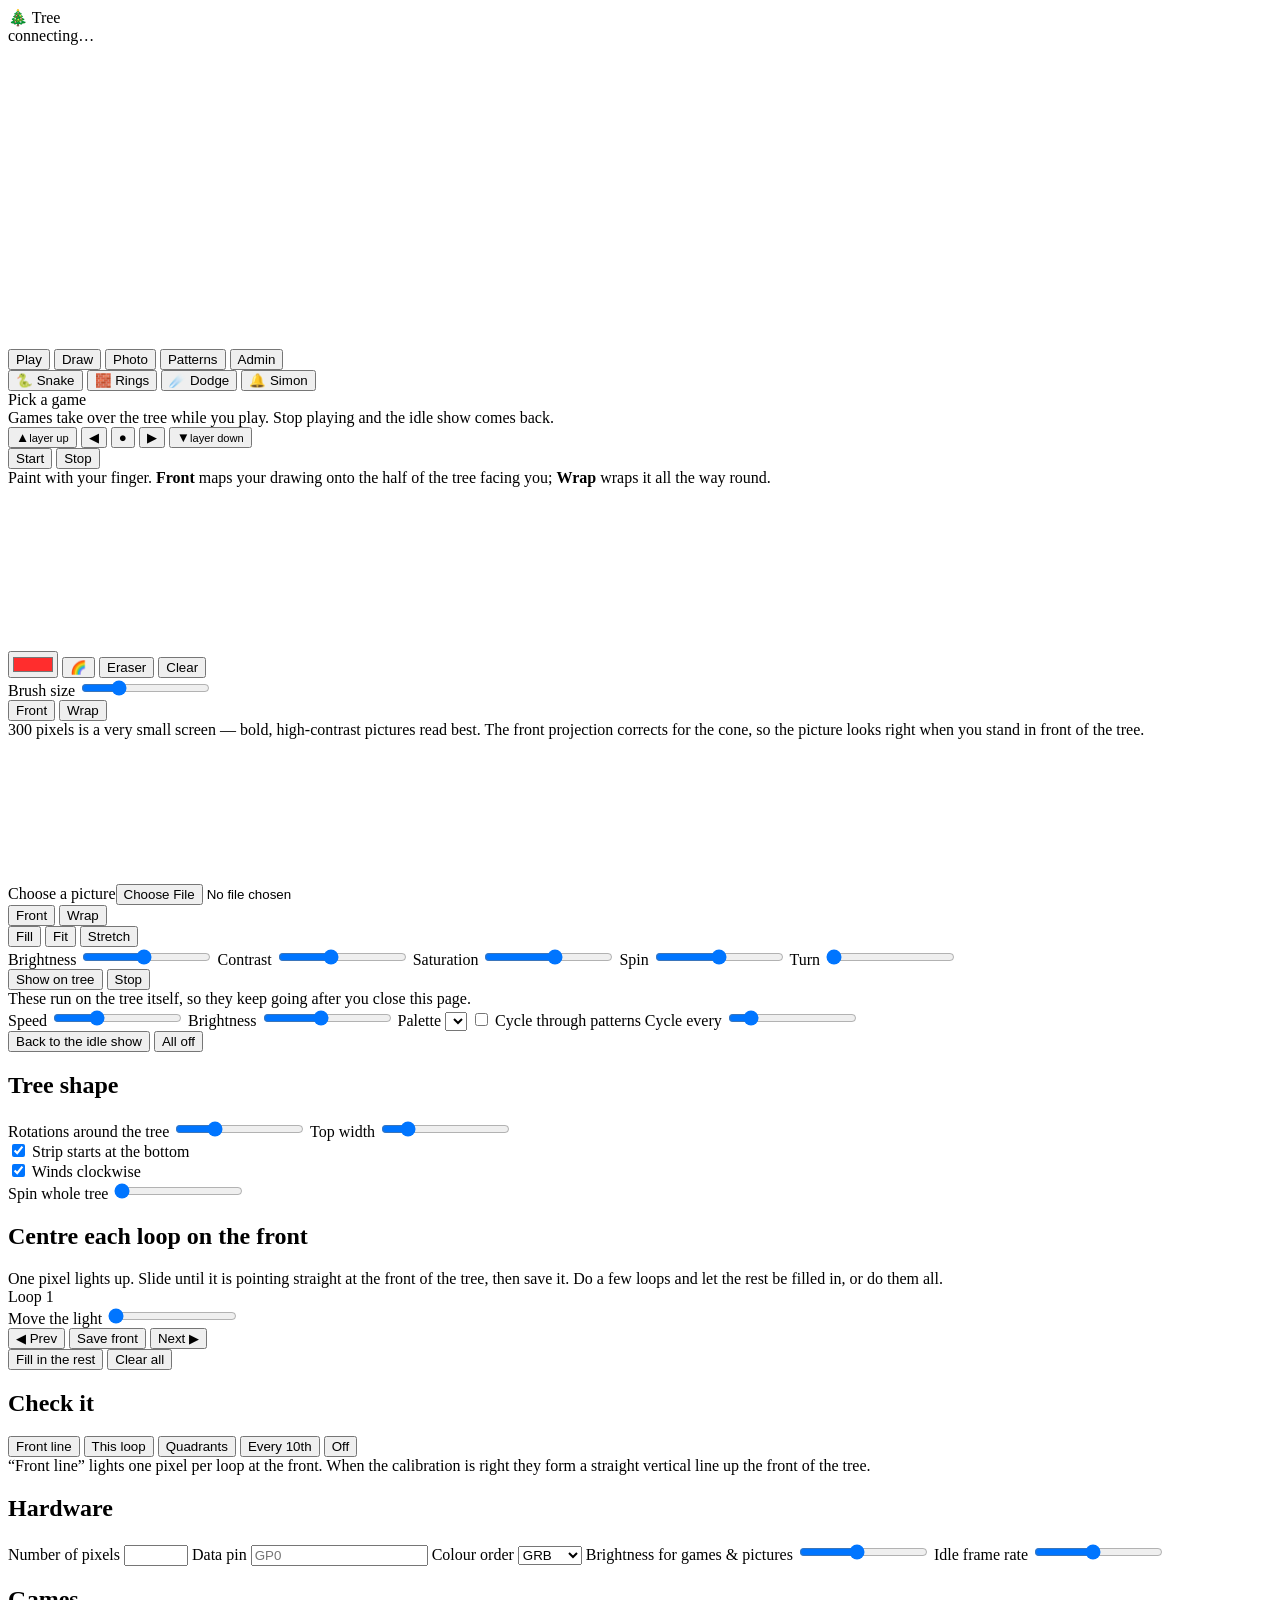
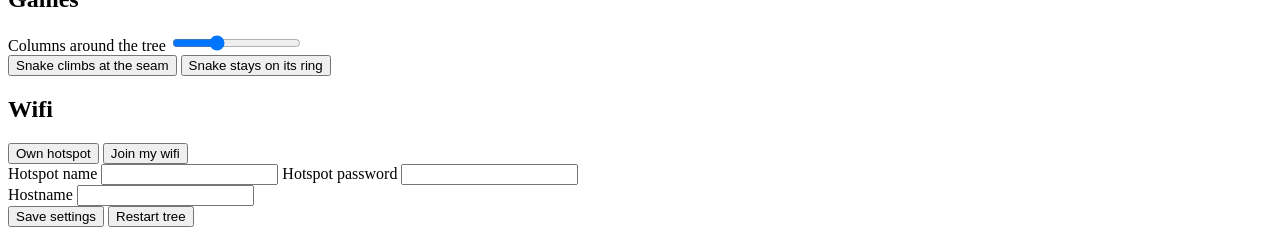
==== www/index.html @ 6d7d247a "Add tree geometry, idle patterns, games, drawing and photos Turns the strip into a tree-aware displa" ====
<!DOCTYPE html>
<html lang="en">
<head>
<meta charset="utf-8">
<meta name="viewport" content="width=device-width, initial-scale=1, maximum-scale=1, user-scalable=no">
<meta name="theme-color" content="#0b1220">
<title>Christmas Tree</title>
<link rel="stylesheet" href="/style.css">
</head>
<body>

<header class="bar">
  <div class="brand">🎄 Tree</div>
  <div class="status" id="status">connecting…</div>
</header>

<div class="stage">
  <canvas id="tree" width="360" height="300"></canvas>
  <div class="stage-note" id="stageNote"></div>
</div>

<nav class="tabs" id="tabs">
  <button data-tab="play" class="on">Play</button>
  <button data-tab="draw">Draw</button>
  <button data-tab="photo">Photo</button>
  <button data-tab="idle">Patterns</button>
  <button data-tab="admin">Admin</button>
</nav>

<main>

<!-- ───────────────────────────── PLAY ───────────────────────────── -->
<section id="tab-play" class="tab on">
  <div class="games" id="gamePicker">
    <button data-game="snake">🐍 Snake</button>
    <button data-game="tetris">🧱 Rings</button>
    <button data-game="dodger">☄️ Dodge</button>
    <button data-game="simon">🔔 Simon</button>
  </div>

  <div class="scorebar">
    <span id="gameTitle">Pick a game</span>
    <span class="score" id="gameScore"></span>
  </div>
  <div class="hint" id="gameHint">Games take over the tree while you play. Stop playing and the idle show comes back.</div>

  <div class="pad" id="pad">
    <button class="pad-up"    data-dir="up">▲<small>layer up</small></button>
    <button class="pad-left"  data-dir="left">◀</button>
    <button class="pad-mid"   data-dir="action">●</button>
    <button class="pad-right" data-dir="right">▶</button>
    <button class="pad-down"  data-dir="down">▼<small>layer down</small></button>
  </div>

  <div class="simon-pad" id="simonPad" hidden>
    <button data-quad="0" style="--c:#ff3b3b">Front</button>
    <button data-quad="1" style="--c:#3bd96b">Right</button>
    <button data-quad="2" style="--c:#3b8cff">Back</button>
    <button data-quad="3" style="--c:#ffcc33">Left</button>
  </div>

  <div class="row">
    <button id="gameStart" class="primary">Start</button>
    <button id="gameStop">Stop</button>
  </div>
</section>

<!-- ───────────────────────────── DRAW ───────────────────────────── -->
<section id="tab-draw" class="tab">
  <div class="hint">Paint with your finger. <b>Front</b> maps your drawing onto the half of the tree facing you; <b>Wrap</b> wraps it all the way round.</div>
  <canvas id="paint" width="120" height="160"></canvas>
  <div class="row">
    <label class="swatch"><input type="color" id="brushColor" value="#ff2d2d"></label>
    <button data-brush="rainbow" id="brushRainbow">🌈</button>
    <button data-brush="erase" id="brushErase">Eraser</button>
    <button id="paintClear">Clear</button>
  </div>
  <label class="slider">Brush size <input type="range" id="brushSize" min="1" max="20" value="6"></label>
  <div class="row segmented" id="drawProjection">
    <button data-proj="front" class="on">Front</button>
    <button data-proj="wrap">Wrap</button>
  </div>
</section>

<!-- ───────────────────────────── PHOTO ──────────────────────────── -->
<section id="tab-photo" class="tab">
  <div class="hint">300 pixels is a very small screen — bold, high-contrast pictures read best. The front projection corrects for the cone, so the picture looks right when you stand in front of the tree.</div>
  <label class="filepick">Choose a picture<input type="file" id="photoFile" accept="image/*"></label>
  <canvas id="photo" width="120" height="160"></canvas>
  <div class="row segmented" id="photoProjection">
    <button data-proj="front" class="on">Front</button>
    <button data-proj="wrap">Wrap</button>
  </div>
  <div class="row segmented" id="photoFit">
    <button data-fit="cover" class="on">Fill</button>
    <button data-fit="contain">Fit</button>
    <button data-fit="stretch">Stretch</button>
  </div>
  <label class="slider">Brightness <input type="range" id="photoBrightness" min="20" max="200" value="105"></label>
  <label class="slider">Contrast <input type="range" id="photoContrast" min="50" max="260" value="135"></label>
  <label class="slider">Saturation <input type="range" id="photoSaturation" min="0" max="300" value="165"></label>
  <label class="slider">Spin <input type="range" id="photoSpin" min="-100" max="100" value="0"></label>
  <label class="slider">Turn <input type="range" id="photoOffset" min="0" max="100" value="0"></label>
  <div class="row">
    <button id="photoSend" class="primary">Show on tree</button>
    <button id="photoStop">Stop</button>
  </div>
</section>

<!-- ──────────────────────────── PATTERNS ────────────────────────── -->
<section id="tab-idle" class="tab">
  <div class="hint">These run on the tree itself, so they keep going after you close this page.</div>
  <div class="pattern-grid" id="patternGrid"></div>
  <label class="slider">Speed <output id="idleSpeedOut"></output><input type="range" id="idleSpeed" min="5" max="300" value="100"></label>
  <label class="slider">Brightness <output id="idleBrightnessOut"></output><input type="range" id="idleBrightness" min="1" max="100" value="45"></label>
  <label class="field">Palette
    <select id="idlePalette"></select>
  </label>
  <label class="check"><input type="checkbox" id="idleCycle"> Cycle through patterns</label>
  <label class="slider">Cycle every <output id="idleCycleSecsOut"></output><input type="range" id="idleCycleSecs" min="10" max="600" step="10" value="90"></label>
  <div class="row">
    <button id="idleApply" class="primary">Back to the idle show</button>
    <button id="allOff">All off</button>
  </div>
</section>

<!-- ───────────────────────────── ADMIN ──────────────────────────── -->
<section id="tab-admin" class="tab">

  <h2>Tree shape</h2>
  <label class="slider">Rotations around the tree <output id="turnsOut"></output>
    <input type="range" id="turns" min="1" max="40" value="12"></label>
  <label class="slider">Top width <output id="topRatioOut"></output>
    <input type="range" id="topRatio" min="2" max="100" value="18"></label>
  <div class="loopmap" id="loopMap"></div>
  <div class="row">
    <label class="check"><input type="checkbox" id="startAtBottom" checked> Strip starts at the bottom</label>
  </div>
  <div class="row">
    <label class="check"><input type="checkbox" id="clockwise" checked> Winds clockwise</label>
  </div>
  <label class="slider">Spin whole tree <output id="rotationOut"></output>
    <input type="range" id="rotation" min="0" max="100" value="0"></label>

  <h2>Centre each loop on the front</h2>
  <div class="hint">One pixel lights up. Slide until it is pointing straight at the front of the tree, then save it. Do a few loops and let the rest be filled in, or do them all.</div>
  <div class="caldots" id="calDots"></div>
  <div class="callabel" id="calLabel">Loop 1</div>
  <label class="slider big">Move the light
    <input type="range" id="calSlider" min="0" max="40" value="0"></label>
  <div class="row">
    <button id="calPrev">◀ Prev</button>
    <button id="calSave" class="primary">Save front</button>
    <button id="calNext">Next ▶</button>
  </div>
  <div class="row">
    <button id="calInterpolate">Fill in the rest</button>
    <button id="calReset">Clear all</button>
  </div>

  <h2>Check it</h2>
  <div class="row wrap">
    <button data-test="front_line">Front line</button>
    <button data-test="loop">This loop</button>
    <button data-test="quadrants">Quadrants</button>
    <button data-test="markers">Every 10th</button>
    <button data-test="off">Off</button>
  </div>
  <div class="hint">“Front line” lights one pixel per loop at the front. When the calibration is right they form a straight vertical line up the front of the tree.</div>

  <h2>Hardware</h2>
  <label class="field">Number of pixels <input type="number" id="numPixels" min="1" max="1200"></label>
  <label class="field">Data pin <input type="text" id="pin" placeholder="GP0"></label>
  <label class="field">Colour order
    <select id="order"><option>GRB</option><option>RGB</option><option>GRBW</option><option>RGBW</option></select>
  </label>
  <label class="slider">Brightness for games &amp; pictures <output id="brightnessOut"></output>
    <input type="range" id="brightness" min="1" max="100" value="45"></label>
  <label class="slider">Idle frame rate <output id="fpsOut"></output>
    <input type="range" id="fps" min="5" max="60" value="30"></label>

  <h2>Games</h2>
  <label class="slider">Columns around the tree <output id="colsOut"></output>
    <input type="range" id="cols" min="4" max="40" value="16"></label>
  <div class="row segmented" id="snakeWrap">
    <button data-wrap="spiral" class="on">Snake climbs at the seam</button>
    <button data-wrap="ring">Snake stays on its ring</button>
  </div>

  <h2>Wifi</h2>
  <div class="row segmented" id="wifiMode">
    <button data-wifi="ap" class="on">Own hotspot</button>
    <button data-wifi="sta">Join my wifi</button>
  </div>
  <div id="apFields">
    <label class="field">Hotspot name <input type="text" id="apSsid"></label>
    <label class="field">Hotspot password <input type="text" id="apPassword"></label>
  </div>
  <div id="staFields" hidden>
    <label class="field">Wifi name <input type="text" id="staSsid"></label>
    <label class="field">Wifi password <input type="text" id="staPassword"></label>
  </div>
  <label class="field">Hostname <input type="text" id="hostname"></label>

  <div class="row">
    <button id="adminSave" class="primary">Save settings</button>
    <button id="adminRestart">Restart tree</button>
  </div>
  <div class="hint" id="adminInfo"></div>

</section>

</main>

<div class="toast" id="toast"></div>

<script src="/app.js"></script>
<script src="/games.js"></script>
<script src="/paint.js"></script>
<script src="/admin.js"></script>
<script>App.boot();</script>
</body>
</html>
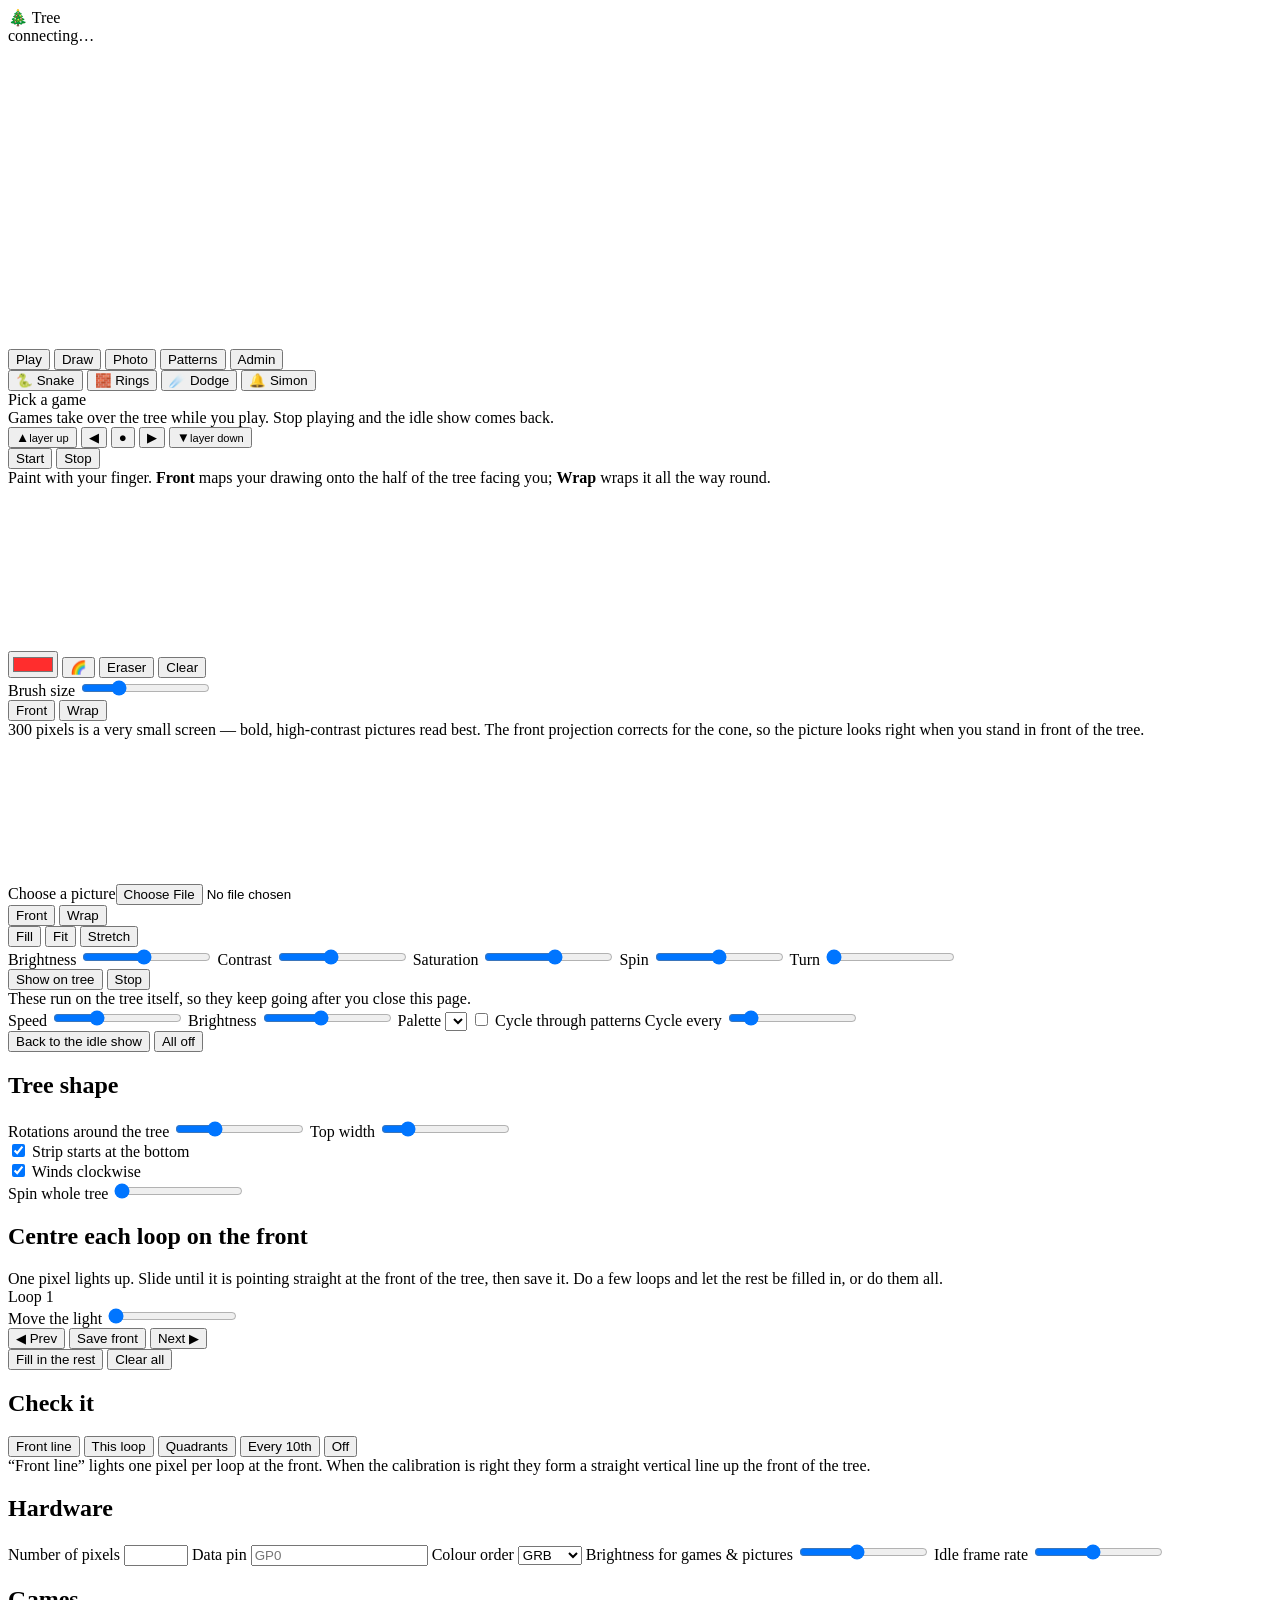
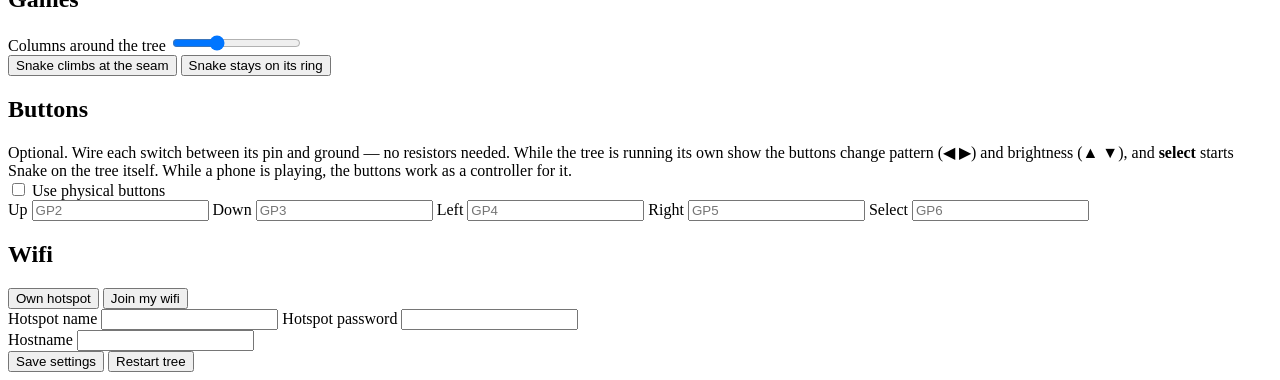
==== commit 39650b3f: "Add optional GPIO buttons as a second controller Bluetooth is not available: the Pico 2 W's CYW43439" ====
--- a/www/index.html
+++ b/www/index.html
@@ -187,6 +187,18 @@
     <button data-wrap="ring">Snake stays on its ring</button>
   </div>
 
+  <h2>Buttons</h2>
+  <div class="hint">Optional. Wire each switch between its pin and ground — no resistors needed. While the tree is running its own show the buttons change pattern (◀ ▶) and brightness (▲ ▼), and <b>select</b> starts Snake on the tree itself. While a phone is playing, the buttons work as a controller for it.</div>
+  <label class="check"><input type="checkbox" id="buttonsEnabled"> Use physical buttons</label>
+  <div id="buttonFields">
+    <label class="field">Up <input type="text" id="buttonUp" placeholder="GP2"></label>
+    <label class="field">Down <input type="text" id="buttonDown" placeholder="GP3"></label>
+    <label class="field">Left <input type="text" id="buttonLeft" placeholder="GP4"></label>
+    <label class="field">Right <input type="text" id="buttonRight" placeholder="GP5"></label>
+    <label class="field">Select <input type="text" id="buttonSelect" placeholder="GP6"></label>
+    <div class="hint" id="buttonStatus"></div>
+  </div>
+
   <h2>Wifi</h2>
   <div class="row segmented" id="wifiMode">
     <button data-wifi="ap" class="on">Own hotspot</button>
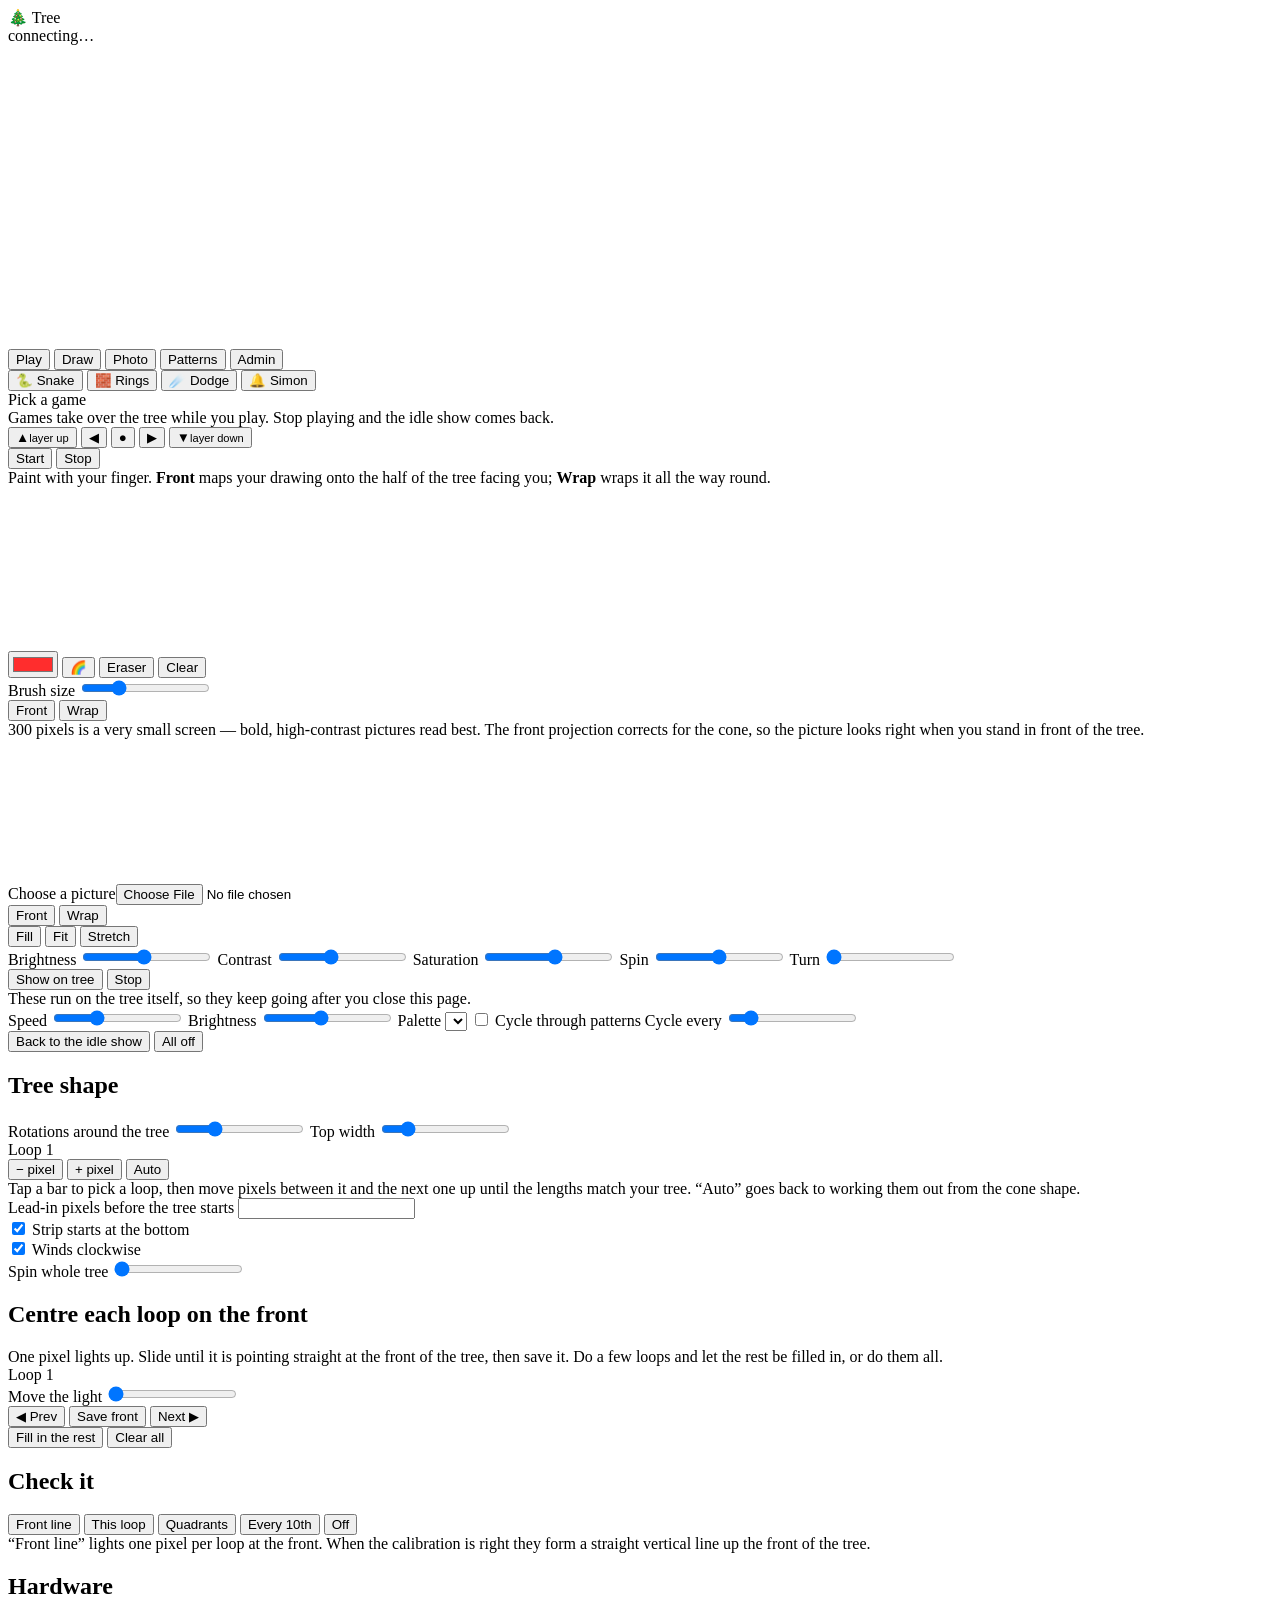
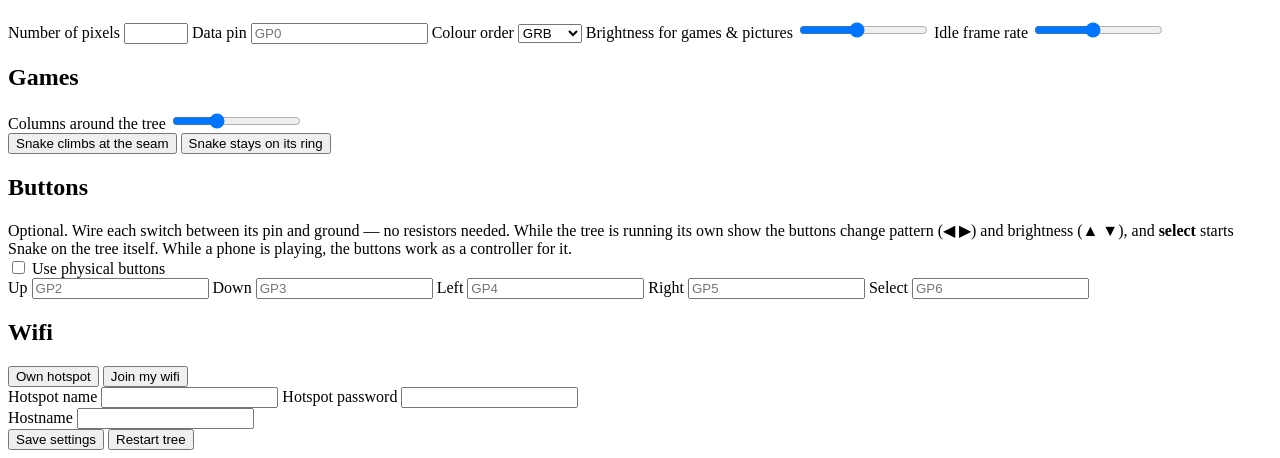
==== commit 1445d7d3: "Stop the web page starving the lights; add setup controls and slider confirmation Three reported pro" ====
--- a/www/index.html
+++ b/www/index.html
@@ -133,6 +133,18 @@
   <label class="slider">Top width <output id="topRatioOut"></output>
     <input type="range" id="topRatio" min="2" max="100" value="18"></label>
   <div class="loopmap" id="loopMap"></div>
+  <div class="looptune">
+    <span id="loopTuneLabel">Loop 1</span>
+    <span id="loopTuneMode"></span>
+  </div>
+  <div class="row">
+    <button id="loopMinus">− pixel</button>
+    <button id="loopPlus">+ pixel</button>
+    <button id="loopAuto">Auto</button>
+  </div>
+  <div class="hint">Tap a bar to pick a loop, then move pixels between it and the next one up until the lengths match your tree. “Auto” goes back to working them out from the cone shape.</div>
+  <label class="field">Lead-in pixels before the tree starts
+    <input type="number" id="startOffset" min="0" step="1"></label>
   <div class="row">
     <label class="check"><input type="checkbox" id="startAtBottom" checked> Strip starts at the bottom</label>
   </div>
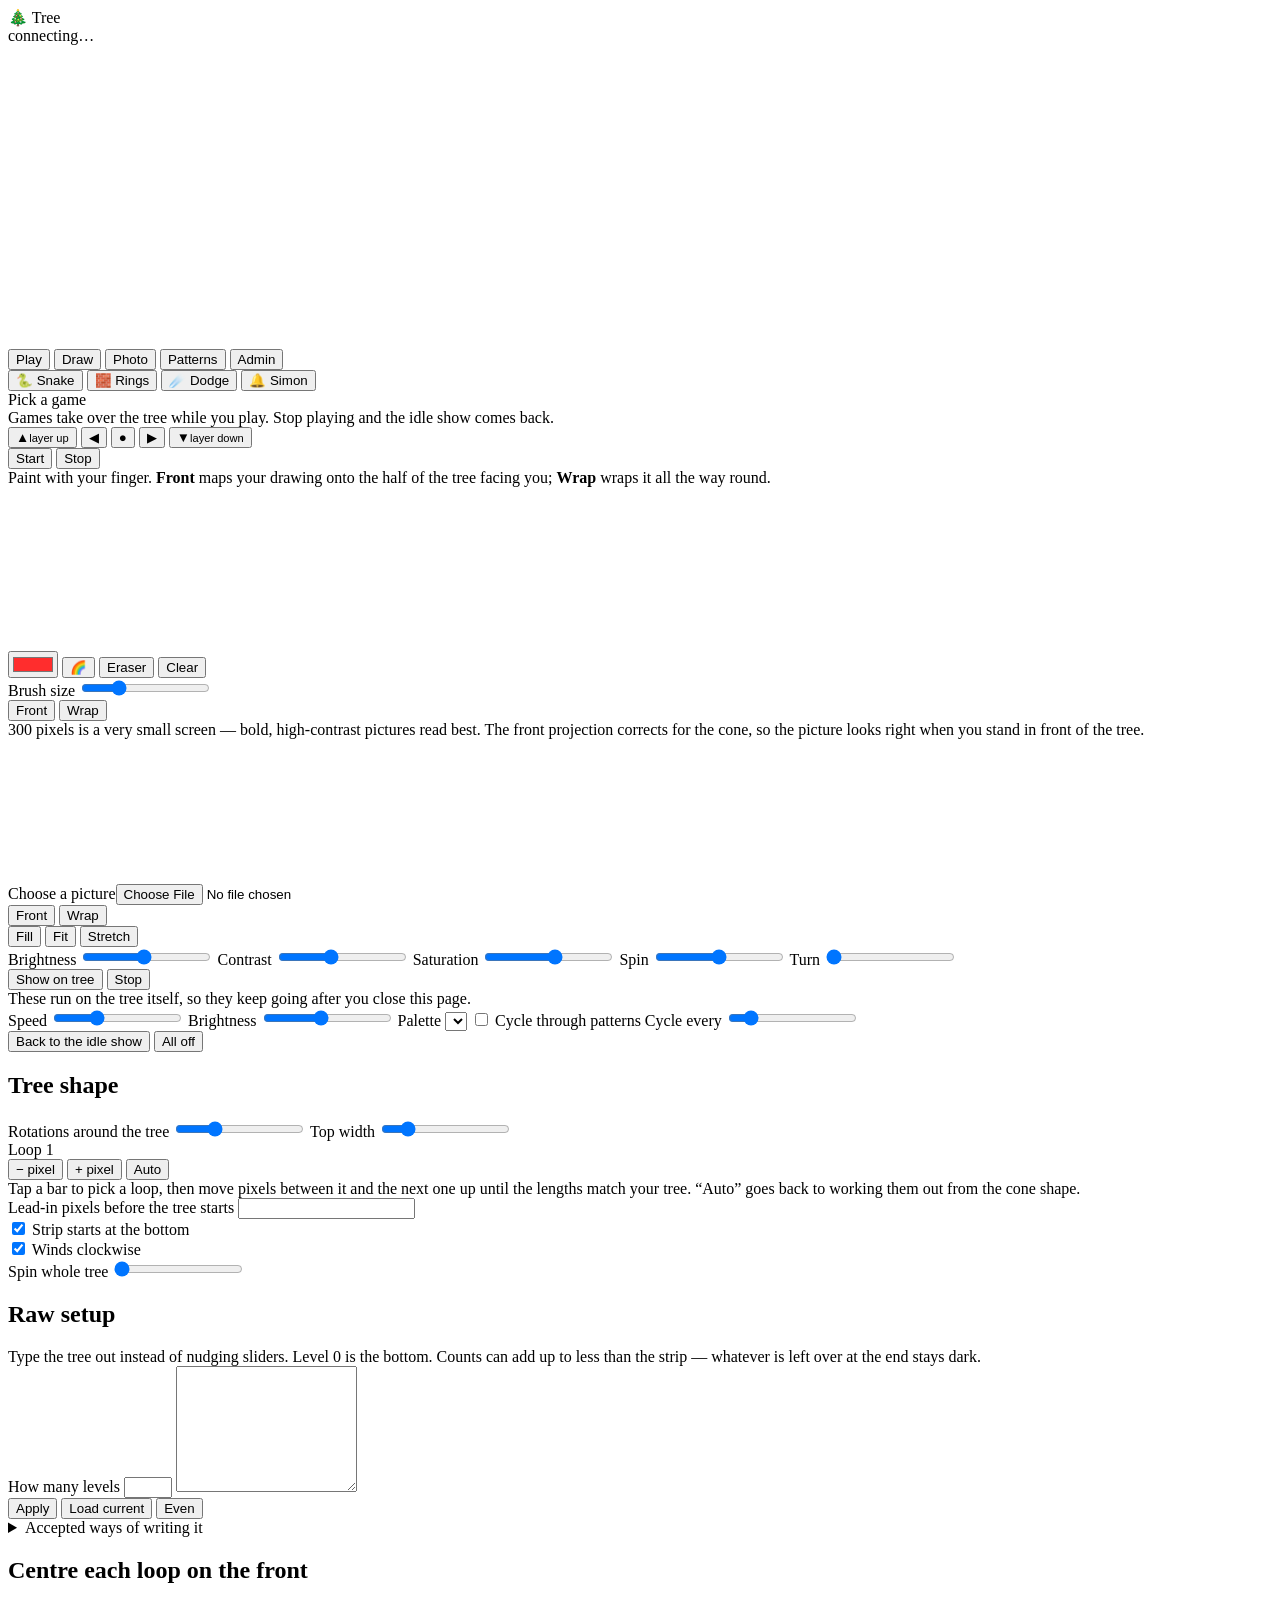
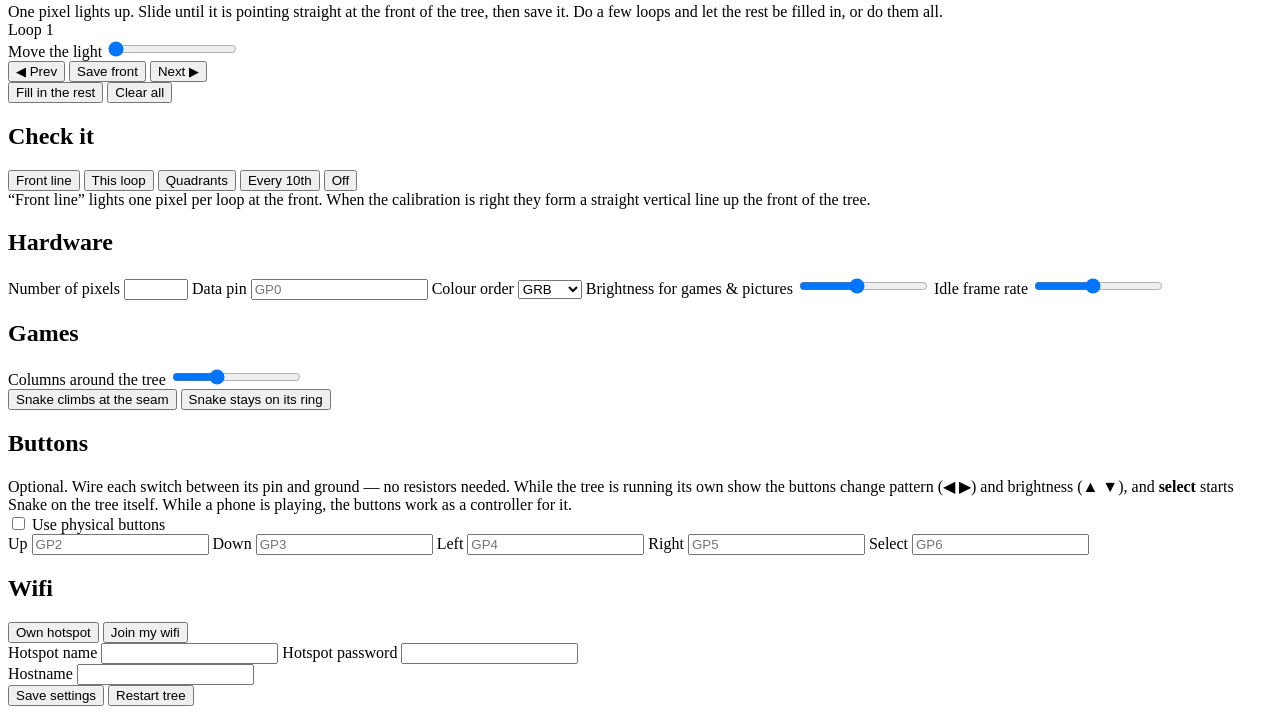
==== commit 0e47df66: "Add a raw setup mode for typing the levels out Nudging pixel counts one at a time is slow once a tre" ====
--- a/www/index.html
+++ b/www/index.html
@@ -154,6 +154,27 @@
   <label class="slider">Spin whole tree <output id="rotationOut"></output>
     <input type="range" id="rotation" min="0" max="100" value="0"></label>
 
+  <h2>Raw setup</h2>
+  <div class="hint">Type the tree out instead of nudging sliders. Level&nbsp;0 is the bottom. Counts can add up to less than the strip — whatever is left over at the end stays dark.</div>
+  <label class="field">How many levels <input type="number" id="rawLevels" min="1" max="64" step="1"></label>
+  <textarea id="rawText" class="raw" spellcheck="false" autocapitalize="off" autocomplete="off" rows="8"></textarea>
+  <div class="rawstatus" id="rawStatus"></div>
+  <div class="row">
+    <button id="rawApply" class="primary">Apply</button>
+    <button id="rawLoad">Load current</button>
+    <button id="rawEven">Even</button>
+  </div>
+  <details class="rawhelp">
+    <summary>Accepted ways of writing it</summary>
+    <pre>0 20l, 1 17l, 2 15l   level then count
+0: 20                 one per line
+1: 17
+20, 17, 15            counts only, bottom first
+20 17 15              spaces work too
+lead-in 12            pixels before loop 1
+# a hash starts a comment</pre>
+  </details>
+
   <h2>Centre each loop on the front</h2>
   <div class="hint">One pixel lights up. Slide until it is pointing straight at the front of the tree, then save it. Do a few loops and let the rest be filled in, or do them all.</div>
   <div class="caldots" id="calDots"></div>
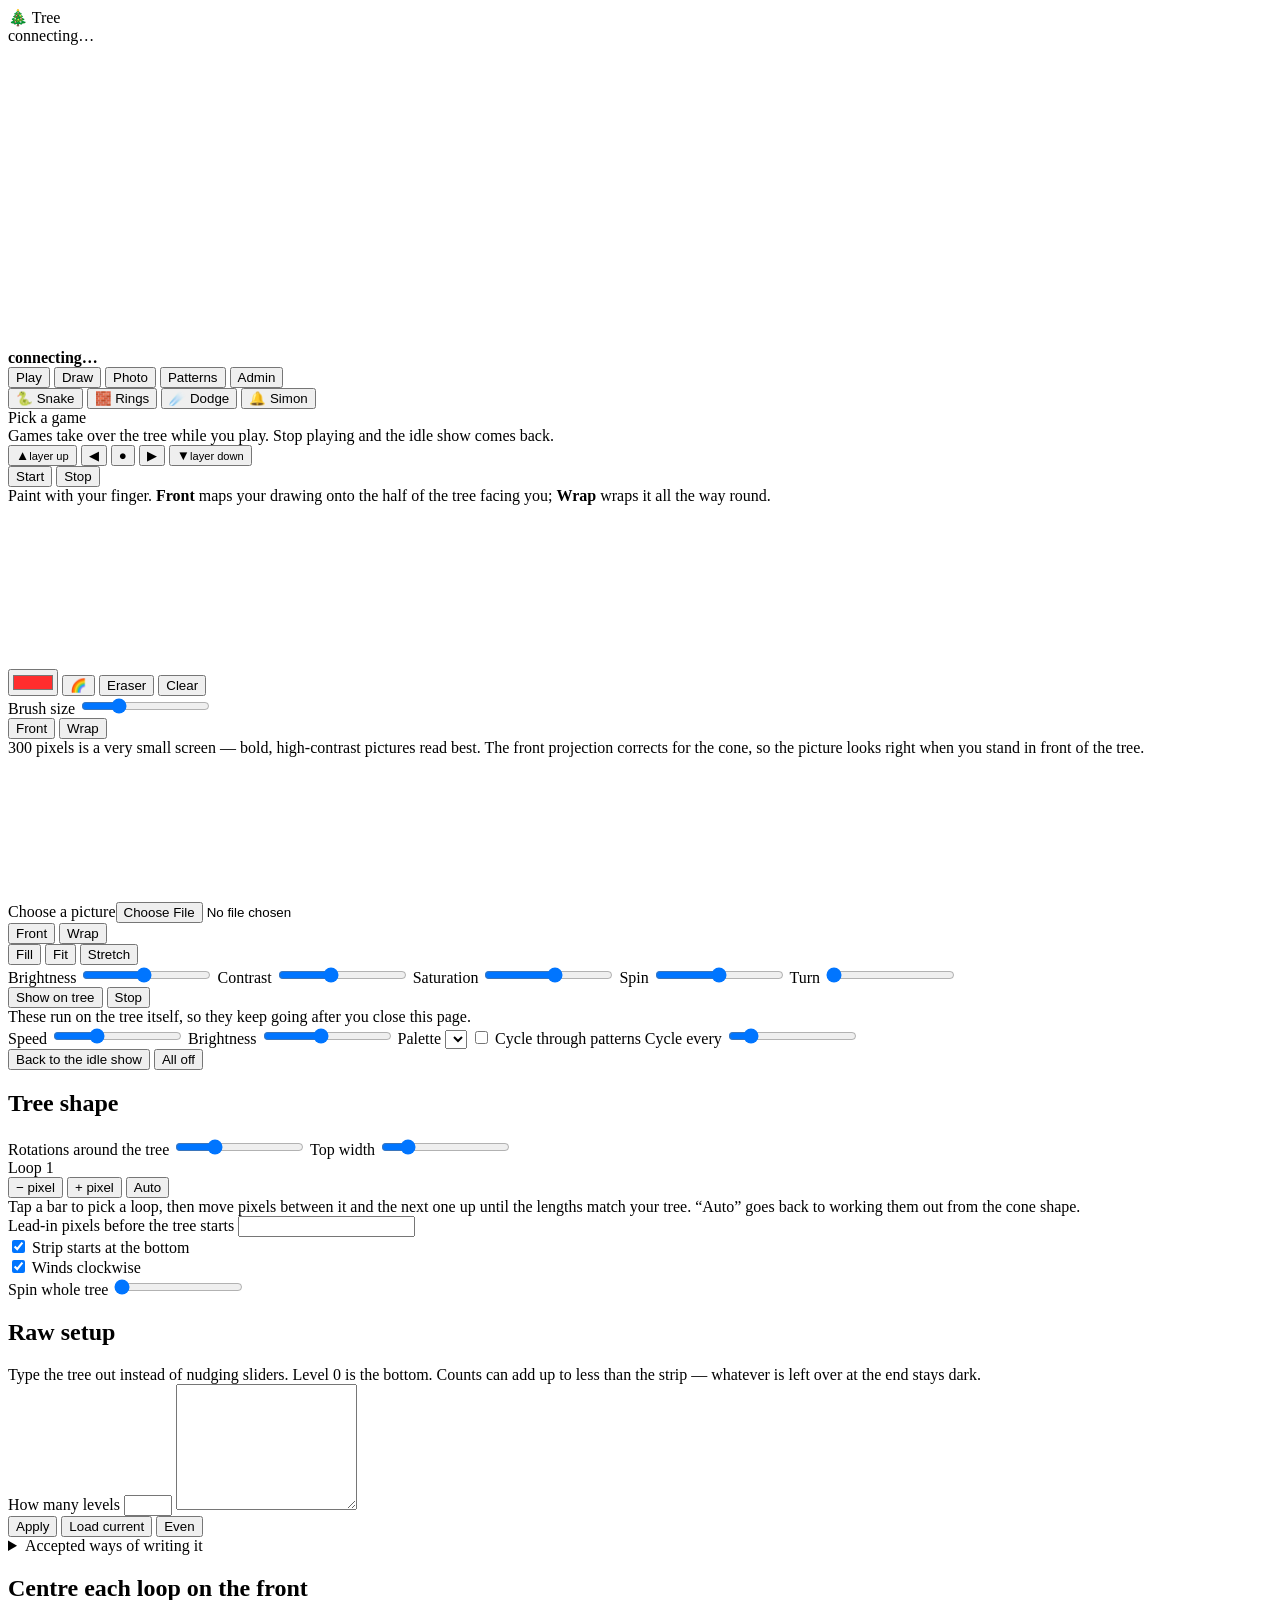
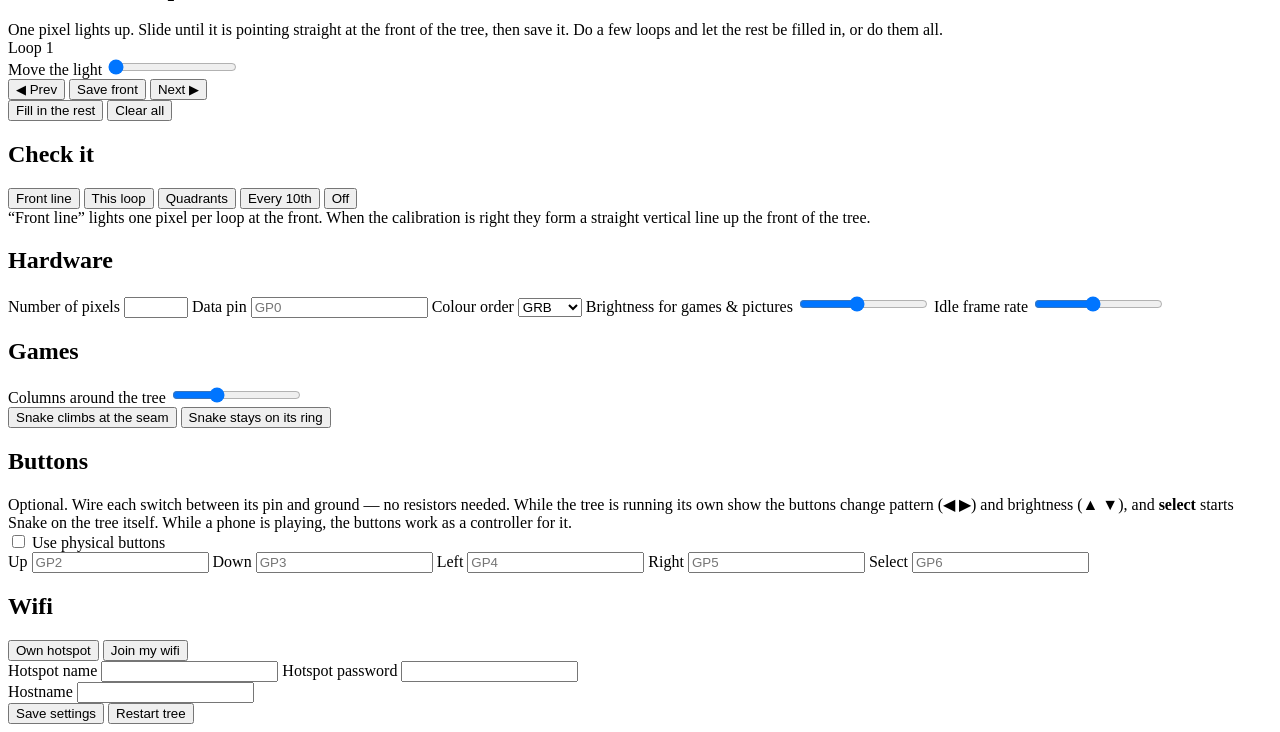
==== commit 82b1e9b1: "Snake difficulty, fix the blackout when switching, show what is on the tree Snake gains three diffic" ====
--- a/www/index.html
+++ b/www/index.html
@@ -16,6 +16,11 @@
 
 <div class="stage">
   <canvas id="tree" width="360" height="300"></canvas>
+  <div class="now" id="nowShowing">
+    <span class="dot"></span>
+    <b id="nowLabel">connecting…</b>
+    <span id="nowSub"></span>
+  </div>
   <div class="stage-note" id="stageNote"></div>
 </div>
 
@@ -37,6 +42,13 @@
     <button data-game="dodger">☄️ Dodge</button>
     <button data-game="simon">🔔 Simon</button>
   </div>
+
+  <div class="row segmented" id="snakeDifficulty" hidden>
+    <button data-diff="gentle">Gentle</button>
+    <button data-diff="normal" class="on">Normal</button>
+    <button data-diff="hard">Hard</button>
+  </div>
+  <div class="hint" id="difficultyHint" hidden></div>
 
   <div class="scorebar">
     <span id="gameTitle">Pick a game</span>
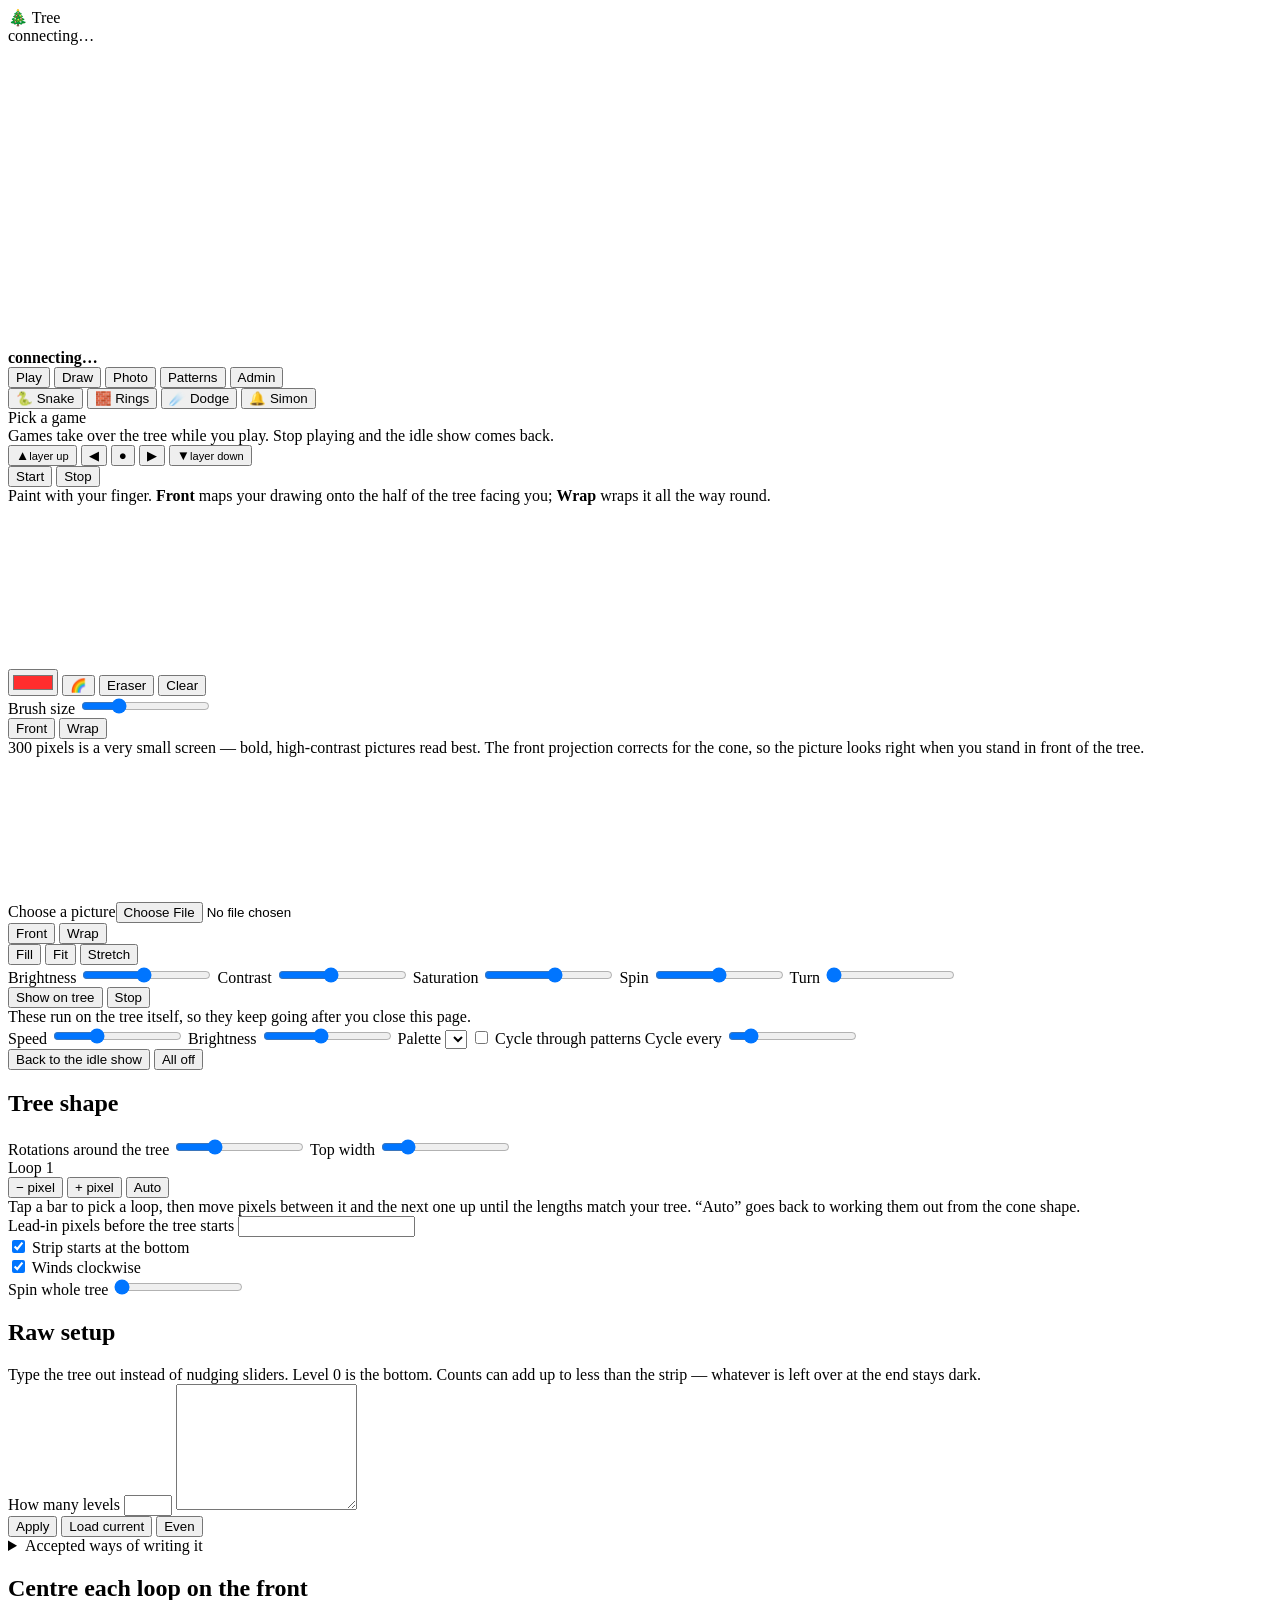
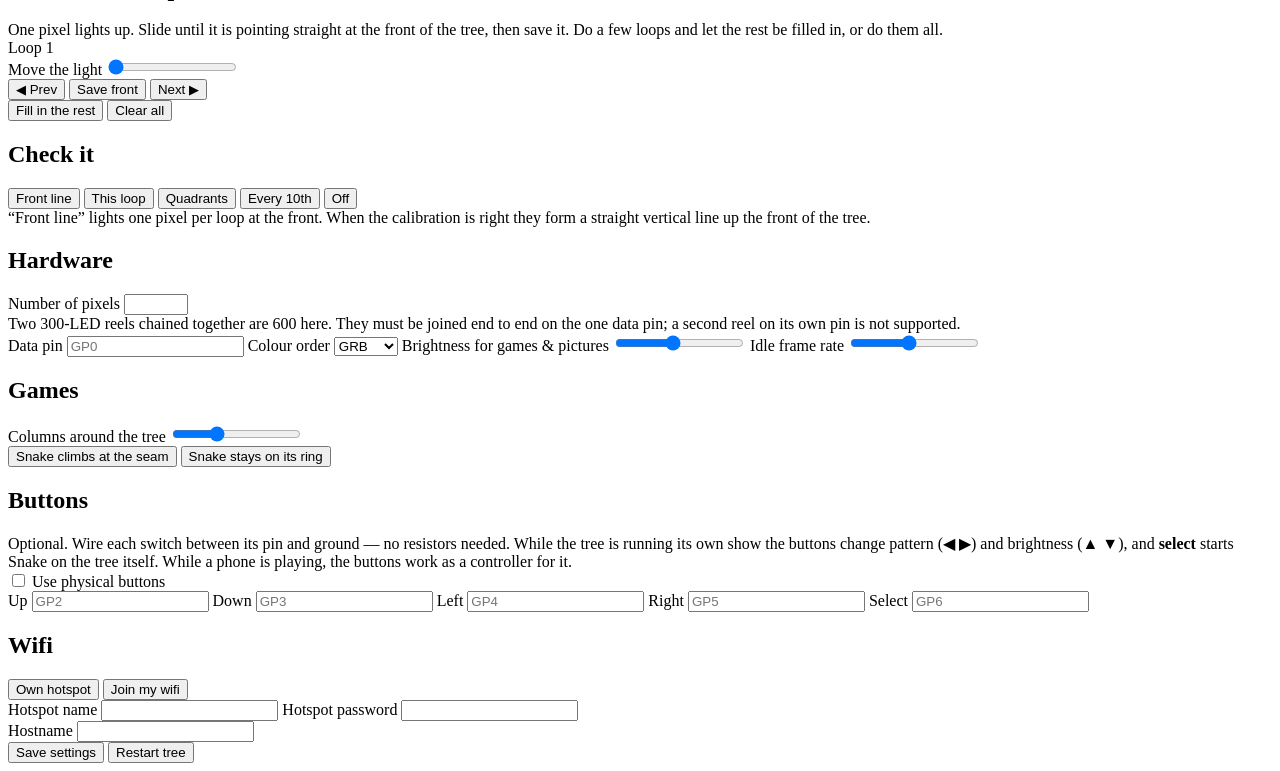
==== commit 41d844f3: "Fix a new pixel count silently reverting, and say when pixels go unused Setting 600 pixels for a sec" ====
--- a/www/index.html
+++ b/www/index.html
@@ -215,6 +215,7 @@
 
   <h2>Hardware</h2>
   <label class="field">Number of pixels <input type="number" id="numPixels" min="1" max="1200"></label>
+  <div class="hint">Two 300-LED reels chained together are 600 here. They must be joined end to end on the one data pin; a second reel on its own pin is not supported.</div>
   <label class="field">Data pin <input type="text" id="pin" placeholder="GP0"></label>
   <label class="field">Colour order
     <select id="order"><option>GRB</option><option>RGB</option><option>GRBW</option><option>RGBW</option></select>
@@ -264,6 +265,7 @@
     <button id="adminRestart">Restart tree</button>
   </div>
   <div class="hint" id="adminInfo"></div>
+  <div class="warn" id="unusedWarning" hidden></div>
 
 </section>
 
